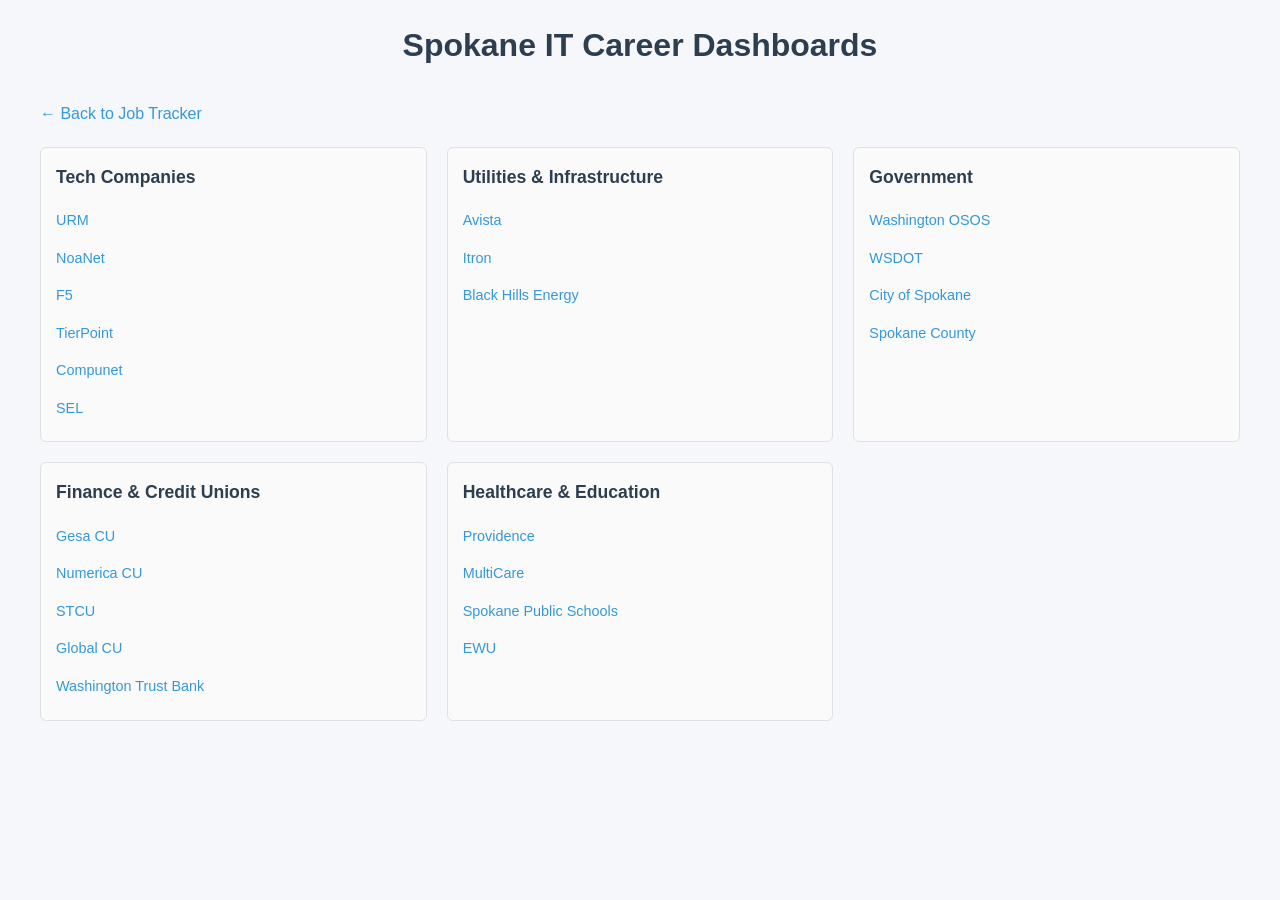
==== dashboard.html @ 5d52a096 "Add career dashboards page with links to company job sites" ====
<!DOCTYPE html>
<html lang="en">
<head>
    <meta charset="UTF-8">
    <meta name="viewport" content="width=device-width, initial-scale=1.0">
    <title>Spokane IT Career Dashboards</title>
    <link rel="stylesheet" href="style.css">
    <style>
        .dashboard-grid {
            display: grid;
            grid-template-columns: repeat(auto-fit, minmax(300px, 1fr));
            gap: 20px;
            margin-bottom: 30px;
        }
        .category-card {
            background: #fafafa;
            border: 1px solid #e0e0e0;
            border-radius: 6px;
            padding: 15px;
        }
        .category-card h3 {
            color: #2c3e50;
            margin-bottom: 10px;
            font-size: 1.1rem;
        }
        .category-card ul {
            list-style: none;
        }
        .category-card li {
            padding: 6px 0;
        }
        .category-card a {
            color: #3498db;
            text-decoration: none;
            font-size: 0.9rem;
        }
        .category-card a:hover {
            text-decoration: underline;
        }
        .nav-links {
            margin-bottom: 20px;
        }
        .nav-links a {
            color: #3498db;
            text-decoration: none;
            margin-right: 15px;
        }
        .nav-links a:hover {
            text-decoration: underline;
        }
    </style>
</head>
<body>
    <div class="container">
        <h1>Spokane IT Career Dashboards</h1>
        
        <div class="nav-links">
            <a href="index.html">← Back to Job Tracker</a>
        </div>
        
        <div class="dashboard-grid">
            <div class="category-card">
                <h3>Tech Companies</h3>
                <ul>
                    <li><a href="https://www.urm.com/careers/" target="_blank" rel="noopener">URM</a></li>
                    <li><a href="https://www.noanet.net/careers/" target="_blank" rel="noopener">NoaNet</a></li>
                    <li><a href="https://www.f5.com/company/careers" target="_blank" rel="noopener">F5</a></li>
                    <li><a href="https://www.tierpoint.com/careers/" target="_blank" rel="noopener">TierPoint</a></li>
                    <li><a href="https://www.compunet.biz/" target="_blank" rel="noopener">Compunet</a></li>
                    <li><a href="https://selinc.com/company/careers/" target="_blank" rel="noopener">SEL</a></li>
                </ul>
            </div>
            
            <div class="category-card">
                <h3>Utilities & Infrastructure</h3>
                <ul>
                    <li><a href="https://www.avistacorp.com/careers" target="_blank" rel="noopener">Avista</a></li>
                    <li><a href="https://www.itron.com/careers" target="_blank" rel="noopener">Itron</a></li>
                    <li><a href="https://www.blackhillsenergy.com/careers" target="_blank" rel="noopener">Black Hills Energy</a></li>
                </ul>
            </div>
            
            <div class="category-card">
                <h3>Government</h3>
                <ul>
                    <li><a href="https://www.sos.wa.gov/about-us/careers/" target="_blank" rel="noopener">Washington OSOS</a></li>
                    <li><a href="https://wsdot.wa.gov/about/jobs" target="_blank" rel="noopener">WSDOT</a></li>
                    <li><a href="https://www.spokanecity.org/government/employment/" target="_blank" rel="noopener">City of Spokane</a></li>
                    <li><a href="https://www.spokanecounty.org/356/Employment" target="_blank" rel="noopener">Spokane County</a></li>
                </ul>
            </div>
            
            <div class="category-card">
                <h3>Finance & Credit Unions</h3>
                <ul>
                    <li><a href="https://www.gesa.com/careers" target="_blank" rel="noopener">Gesa CU</a></li>
                    <li><a href="https://www.numericacu.com/careers" target="_blank" rel="noopener">Numerica CU</a></li>
                    <li><a href="https://www.stcu.org/careers" target="_blank" rel="noopener">STCU</a></li>
                    <li><a href="https://www.globalcu.org/careers" target="_blank" rel="noopener">Global CU</a></li>
                    <li><a href="https://www.watrust.com/careers" target="_blank" rel="noopener">Washington Trust Bank</a></li>
                </ul>
            </div>
            
            <div class="category-card">
                <h3>Healthcare & Education</h3>
                <ul>
                    <li><a href="https://www.providence.org/careers" target="_blank" rel="noopener">Providence</a></li>
                    <li><a href="https://jobs.multicare.org/" target="_blank" rel="noopener">MultiCare</a></li>
                    <li><a href="https://www.spokaneschools.org/jobs" target="_blank" rel="noopener">Spokane Public Schools</a></li>
                    <li><a href="https://jobs.hr.ewu.edu/" target="_blank" rel="noopener">EWU</a></li>
                </ul>
            </div>
        </div>
    </div>
</body>
</html>
---- style.css ----
* {
    margin: 0;
    padding: 0;
    box-sizing: border-box;
}

body {
    font-family: -apple-system, BlinkMacSystemFont, 'Segoe UI', 'Roboto', 'Oxygen',
        'Ubuntu', 'Cantarell', 'Fira Sans', 'Droid Sans', 'Helvetica Neue',
        sans-serif;
    background-color: #f5f7fa;
    padding: 20px;
    line-height: 1.6;
}

.container {
    max-width: 1200px;
    margin: 0 auto;
}

h1 {
    color: #2c3e50;
    margin-bottom: 30px;
    text-align: center;
}

h2 {
    color: #34495e;
    margin-bottom: 20px;
    font-size: 1.5rem;
}

.add-job-form {
    background: white;
    padding: 25px;
    border-radius: 8px;
    box-shadow: 0 2px 4px rgba(0, 0, 0, 0.1);
    margin-bottom: 30px;
}

form {
    display: grid;
    grid-template-columns: repeat(auto-fit, minmax(250px, 1fr));
    gap: 15px;
}

.form-group {
    display: flex;
    flex-direction: column;
}

.form-group label {
    font-weight: 600;
    color: #2c3e50;
    margin-bottom: 5px;
    font-size: 0.9rem;
}

.form-group input,
.form-group select,
.form-group textarea {
    padding: 8px 12px;
    border: 1px solid #dcdcdc;
    border-radius: 4px;
    font-size: 0.95rem;
    font-family: inherit;
}

.form-group input:focus,
.form-group select:focus,
.form-group textarea:focus {
    outline: 2px solid #3498db;
    outline-offset: 2px;
    border-color: #3498db;
}

.form-group textarea {
    resize: vertical;
}

form button {
    grid-column: 1 / -1;
    padding: 10px 20px;
    background-color: #3498db;
    color: white;
    border: none;
    border-radius: 4px;
    cursor: pointer;
    font-size: 1rem;
    font-weight: 600;
    margin-top: 10px;
}

form button:hover {
    background-color: #2980b9;
}

form button:active {
    background-color: #2471a3;
}

.job-list {
    background: white;
    padding: 25px;
    border-radius: 8px;
    box-shadow: 0 2px 4px rgba(0, 0, 0, 0.1);
}

.filters {
    display: flex;
    gap: 10px;
    margin-bottom: 20px;
    flex-wrap: wrap;
}

.filters select,
.filters input {
    padding: 8px 12px;
    border: 1px solid #dcdcdc;
    border-radius: 4px;
    font-size: 0.95rem;
}

.filters input {
    flex: 1;
    min-width: 200px;
}

#jobs {
    display: flex;
    flex-direction: column;
    gap: 15px;
}

.job-card {
    border: 1px solid #e0e0e0;
    border-radius: 6px;
    padding: 15px;
    background: #fafafa;
}

.job-card:hover {
    box-shadow: 0 2px 8px rgba(0, 0, 0, 0.1);
}

.job-header {
    display: flex;
    justify-content: space-between;
    align-items: start;
    margin-bottom: 10px;
    flex-wrap: wrap;
    gap: 10px;
}

.job-title {
    font-size: 1.1rem;
    font-weight: 700;
    color: #2c3e50;
}

.job-company {
    font-size: 0.95rem;
    color: #7f8c8d;
    font-weight: 600;
}

.job-status {
    padding: 4px 10px;
    border-radius: 12px;
    font-size: 0.85rem;
    font-weight: 600;
    text-transform: uppercase;
}

.status-Interested {
    background-color: #e8f4fd;
    color: #2980b9;
}

.status-Applied {
    background-color: #fef9e7;
    color: #b7950b;
}

.status-Interviewing {
    background-color: #eafaf1;
    color: #229954;
}

.status-Offer {
    background-color: #d5f4e6;
    color: #1e8449;
    font-weight: 700;
}

.status-Rejected {
    background-color: #fdf2e9;
    color: #d35400;
}

.status-Closed {
    background-color: #f4f6f6;
    color: #566573;
}

.job-details {
    display: grid;
    grid-template-columns: repeat(auto-fit, minmax(200px, 1fr));
    gap: 8px;
    margin-bottom: 10px;
    font-size: 0.9rem;
    color: #34495e;
}

.job-details strong {
    color: #2c3e50;
}

.job-notes {
    background: white;
    padding: 8px;
    border-radius: 4px;
    border-left: 3px solid #3498db;
    font-size: 0.9rem;
    color: #34495e;
    margin-bottom: 10px;
    white-space: pre-wrap;
}

.job-actions {
    display: flex;
    gap: 8px;
    flex-wrap: wrap;
}

.btn {
    padding: 6px 12px;
    border: none;
    border-radius: 4px;
    cursor: pointer;
    font-size: 0.85rem;
    font-weight: 600;
}

.btn-edit {
    background-color: #95a5a6;
    color: white;
}

.btn-edit:hover {
    background-color: #7f8c8d;
}

.btn-delete {
    background-color: #e74c3c;
    color: white;
}

.btn-delete:hover {
    background-color: #c0392b;
}

.btn-url {
    background-color: #2ecc71;
    color: white;
    text-decoration: none;
    display: inline-block;
}

.btn-url:hover {
    background-color: #27ae60;
}

@media (max-width: 600px) {
    body {
        padding: 10px;
    }
    
    form {
        grid-template-columns: 1fr;
    }
    
    .job-header {
        flex-direction: column;
    }
    
    .job-details {
        grid-template-columns: 1fr;
    }
}
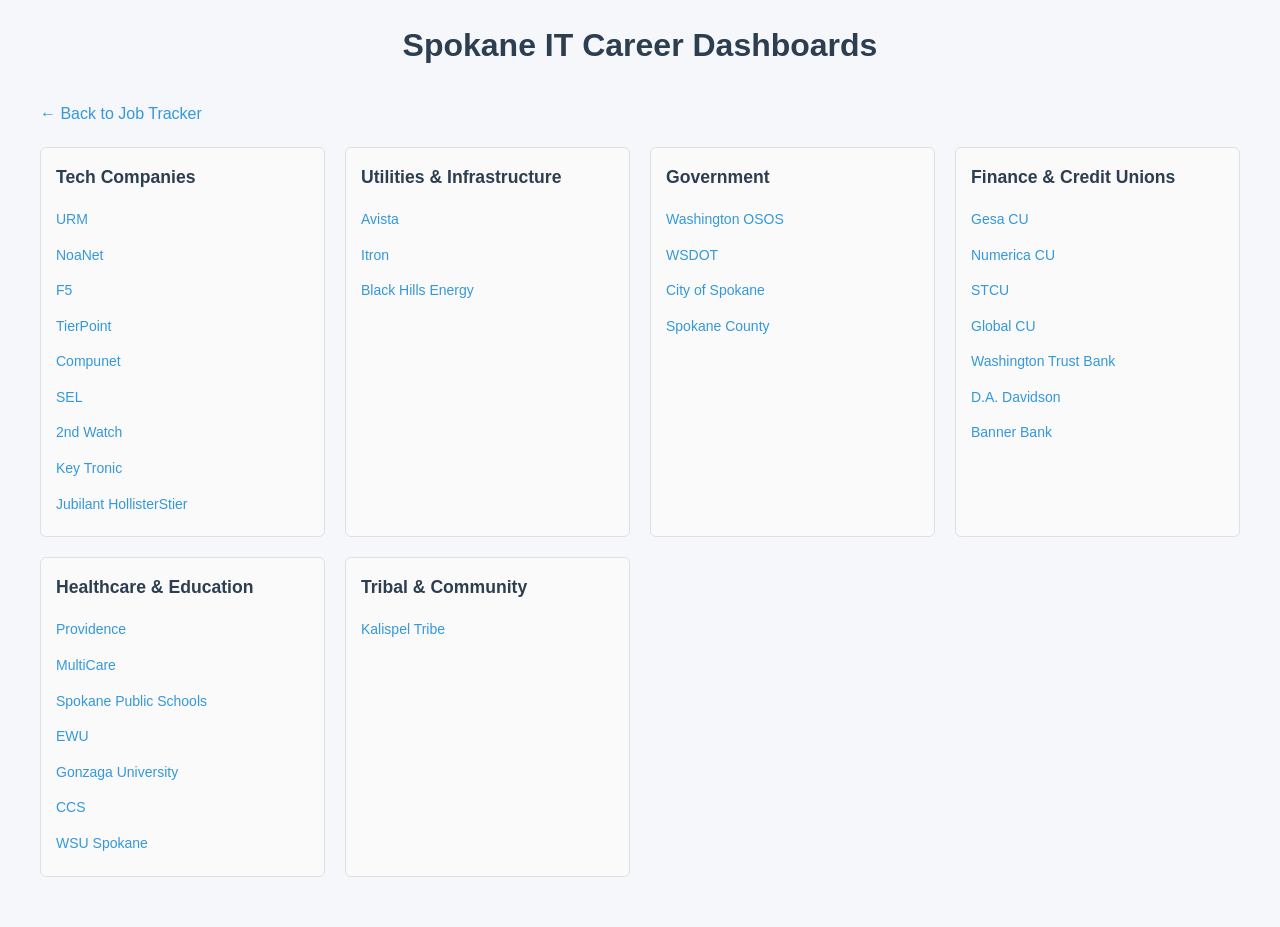
==== commit 56cf2f49: "Consolidate all companies into single dashboard" ====
--- a/dashboard.html
+++ b/dashboard.html
@@ -6,101 +6,68 @@
     <title>Spokane IT Career Dashboards</title>
     <link rel="stylesheet" href="style.css">
     <style>
-        .dashboard-grid {
-            display: grid;
-            grid-template-columns: repeat(auto-fit, minmax(300px, 1fr));
-            gap: 20px;
-            margin-bottom: 30px;
-        }
-        .category-card {
-            background: #fafafa;
-            border: 1px solid #e0e0e0;
-            border-radius: 6px;
-            padding: 15px;
-        }
-        .category-card h3 {
-            color: #2c3e50;
-            margin-bottom: 10px;
-            font-size: 1.1rem;
-        }
-        .category-card ul {
-            list-style: none;
-        }
-        .category-card li {
-            padding: 6px 0;
-        }
-        .category-card a {
-            color: #3498db;
-            text-decoration: none;
-            font-size: 0.9rem;
-        }
-        .category-card a:hover {
-            text-decoration: underline;
-        }
-        .nav-links {
-            margin-bottom: 20px;
-        }
-        .nav-links a {
-            color: #3498db;
-            text-decoration: none;
-            margin-right: 15px;
-        }
-        .nav-links a:hover {
-            text-decoration: underline;
-        }
+        .dashboard-grid { display: grid; grid-template-columns: repeat(auto-fit, minmax(280px, 1fr)); gap: 20px; margin-bottom: 30px; }
+        .category-card { background: #fafafa; border: 1px solid #e0e0e0; border-radius: 6px; padding: 15px; }
+        .category-card h3 { color: #2c3e50; margin-bottom: 10px; font-size: 1.1rem; }
+        .category-card ul { list-style: none; }
+        .category-card li { padding: 5px 0; }
+        .category-card a { color: #3498db; text-decoration: none; font-size: 0.875rem; }
+        .category-card a:hover { text-decoration: underline; }
+        .nav-links { margin-bottom: 20px; }
+        .nav-links a { color: #3498db; text-decoration: none; margin-right: 15px; }
+        .nav-links a:hover { text-decoration: underline; }
     </style>
 </head>
 <body>
     <div class="container">
         <h1>Spokane IT Career Dashboards</h1>
-        
         <div class="nav-links">
             <a href="index.html">← Back to Job Tracker</a>
         </div>
-        
         <div class="dashboard-grid">
             <div class="category-card">
                 <h3>Tech Companies</h3>
                 <ul>
-                    <li><a href="https://www.urm.com/careers/" target="_blank" rel="noopener">URM</a></li>
+                    <li><a href="https://recruiting.paylocity.com/recruiting/jobs/All/6650dbeb-608a-4cef-a3a3-c10e3a6291cd/URM-Stores-Inc" target="_blank" rel="noopener">URM</a></li>
                     <li><a href="https://www.noanet.net/careers/" target="_blank" rel="noopener">NoaNet</a></li>
-                    <li><a href="https://www.f5.com/company/careers" target="_blank" rel="noopener">F5</a></li>
-                    <li><a href="https://www.tierpoint.com/careers/" target="_blank" rel="noopener">TierPoint</a></li>
-                    <li><a href="https://www.compunet.biz/" target="_blank" rel="noopener">Compunet</a></li>
-                    <li><a href="https://selinc.com/company/careers/" target="_blank" rel="noopener">SEL</a></li>
+                    <li><a href="https://ffive.wd5.myworkdayjobs.com/f5jobs" target="_blank" rel="noopener">F5</a></li>
+                    <li><a href="https://careers-tierpoint.icims.com/jobs/search?ss=1&hashed=-626007049" target="_blank" rel="noopener">TierPoint</a></li>
+                    <li><a href="https://job-boards.greenhouse.io/compunetinc" target="_blank" rel="noopener">Compunet</a></li>
+                    <li><a href="https://selinc.wd1.myworkdayjobs.com/SEL/20/refreshFacet/318c8bb6f553100021d223d9780d30be" target="_blank" rel="noopener">SEL</a></li>
+                    <li><a href="https://2ndwatch.bamboohr.com/careers/" target="_blank" rel="noopener">2nd Watch</a></li>
+                    <li><a href="https://www.keytronic.com/careers/" target="_blank" rel="noopener">Key Tronic</a></li>
+                    <li><a href="https://jubilantcareer.jubl.com/" target="_blank" rel="noopener">Jubilant HollisterStier</a></li>
                 </ul>
             </div>
-            
             <div class="category-card">
                 <h3>Utilities & Infrastructure</h3>
                 <ul>
-                    <li><a href="https://www.avistacorp.com/careers" target="_blank" rel="noopener">Avista</a></li>
+                    <li><a href="https://recruiting2.ultipro.com/AVI1000AMAST/JobBoard/362abf68-95c3-4b17-a39d-76a6efe5ff18" target="_blank" rel="noopener">Avista</a></li>
                     <li><a href="https://www.itron.com/careers" target="_blank" rel="noopener">Itron</a></li>
                     <li><a href="https://www.blackhillsenergy.com/careers" target="_blank" rel="noopener">Black Hills Energy</a></li>
                 </ul>
             </div>
-            
             <div class="category-card">
                 <h3>Government</h3>
                 <ul>
-                    <li><a href="https://www.sos.wa.gov/about-us/careers/" target="_blank" rel="noopener">Washington OSOS</a></li>
-                    <li><a href="https://wsdot.wa.gov/about/jobs" target="_blank" rel="noopener">WSDOT</a></li>
-                    <li><a href="https://www.spokanecity.org/government/employment/" target="_blank" rel="noopener">City of Spokane</a></li>
-                    <li><a href="https://www.spokanecounty.org/356/Employment" target="_blank" rel="noopener">Spokane County</a></li>
+                    <li><a href="https://www.governmentjobs.com/careers/washington?department[0]=Office%20of%20the%20Secretary%20of%20State&sort=PostingDate%7CDescending" target="_blank" rel="noopener">Washington OSOS</a></li>
+                    <li><a href="https://www.governmentjobs.com/careers/washington/wsdot" target="_blank" rel="noopener">WSDOT</a></li>
+                    <li><a href="https://my.spokanecity.org/jobs/classified/" target="_blank" rel="noopener">City of Spokane</a></li>
+                    <li><a href="https://spokanecounty.wd503.myworkdayjobs.com/en-US/Spokane" target="_blank" rel="noopener">Spokane County</a></li>
                 </ul>
             </div>
-            
             <div class="category-card">
                 <h3>Finance & Credit Unions</h3>
                 <ul>
-                    <li><a href="https://www.gesa.com/careers" target="_blank" rel="noopener">Gesa CU</a></li>
-                    <li><a href="https://www.numericacu.com/careers" target="_blank" rel="noopener">Numerica CU</a></li>
-                    <li><a href="https://www.stcu.org/careers" target="_blank" rel="noopener">STCU</a></li>
-                    <li><a href="https://www.globalcu.org/careers" target="_blank" rel="noopener">Global CU</a></li>
-                    <li><a href="https://www.watrust.com/careers" target="_blank" rel="noopener">Washington Trust Bank</a></li>
+                    <li><a href="https://www.paycomonline.net/v4/ats/web.php/portal/E7A3819EACC22746FA78AB1D19A8ACB0/career-page" target="_blank" rel="noopener">Gesa CU</a></li>
+                    <li><a href="https://recruiting.paylocity.com/recruiting/jobs/All/3e0b08f9-66f1-4617-9a26-159571b53dc2/Numerica-Credit-Union" target="_blank" rel="noopener">Numerica CU</a></li>
+                    <li><a href="https://careers.smartrecruiters.com/STCU1" target="_blank" rel="noopener">STCU</a></li>
+                    <li><a href="https://careers-globalcu.icims.com/jobs/search?mobile=false&width=1694&height=500&bga=true&needsRedirect=false&jan1offset=-480&jun1offset=-420" target="_blank" rel="noopener">Global CU</a></li>
+                    <li><a href="https://recruiting2.ultipro.com/WAS1000WTB/JobBoard/cb002c76-8419-4941-9c78-d28ae4e9c89e/?q=&o=postedDateDesc&w=&wc=&we=&wpst=" target="_blank" rel="noopener">Washington Trust Bank</a></li>
+                    <li><a href="https://dadavidson.wd5.myworkdayjobs.com/DADavidson" target="_blank" rel="noopener">D.A. Davidson</a></li>
+                    <li><a href="https://bannerbank.wd1.myworkdayjobs.com/BannerBank" target="_blank" rel="noopener">Banner Bank</a></li>
                 </ul>
             </div>
-            
             <div class="category-card">
                 <h3>Healthcare & Education</h3>
                 <ul>
@@ -108,6 +75,15 @@
                     <li><a href="https://jobs.multicare.org/" target="_blank" rel="noopener">MultiCare</a></li>
                     <li><a href="https://www.spokaneschools.org/jobs" target="_blank" rel="noopener">Spokane Public Schools</a></li>
                     <li><a href="https://jobs.hr.ewu.edu/" target="_blank" rel="noopener">EWU</a></li>
+                    <li><a href="https://gonzaga.peopleadmin.com/" target="_blank" rel="noopener">Gonzaga University</a></li>
+                    <li><a href="https://jobs.ccs.spokane.edu/" target="_blank" rel="noopener">CCS</a></li>
+                    <li><a href="https://wsu.wd5.myworkdayjobs.com/WSU_Jobs" target="_blank" rel="noopener">WSU Spokane</a></li>
+                </ul>
+            </div>
+            <div class="category-card">
+                <h3>Tribal & Community</h3>
+                <ul>
+                    <li><a href="https://kalispeltribe.com/careers/" target="_blank" rel="noopener">Kalispel Tribe</a></li>
                 </ul>
             </div>
         </div>
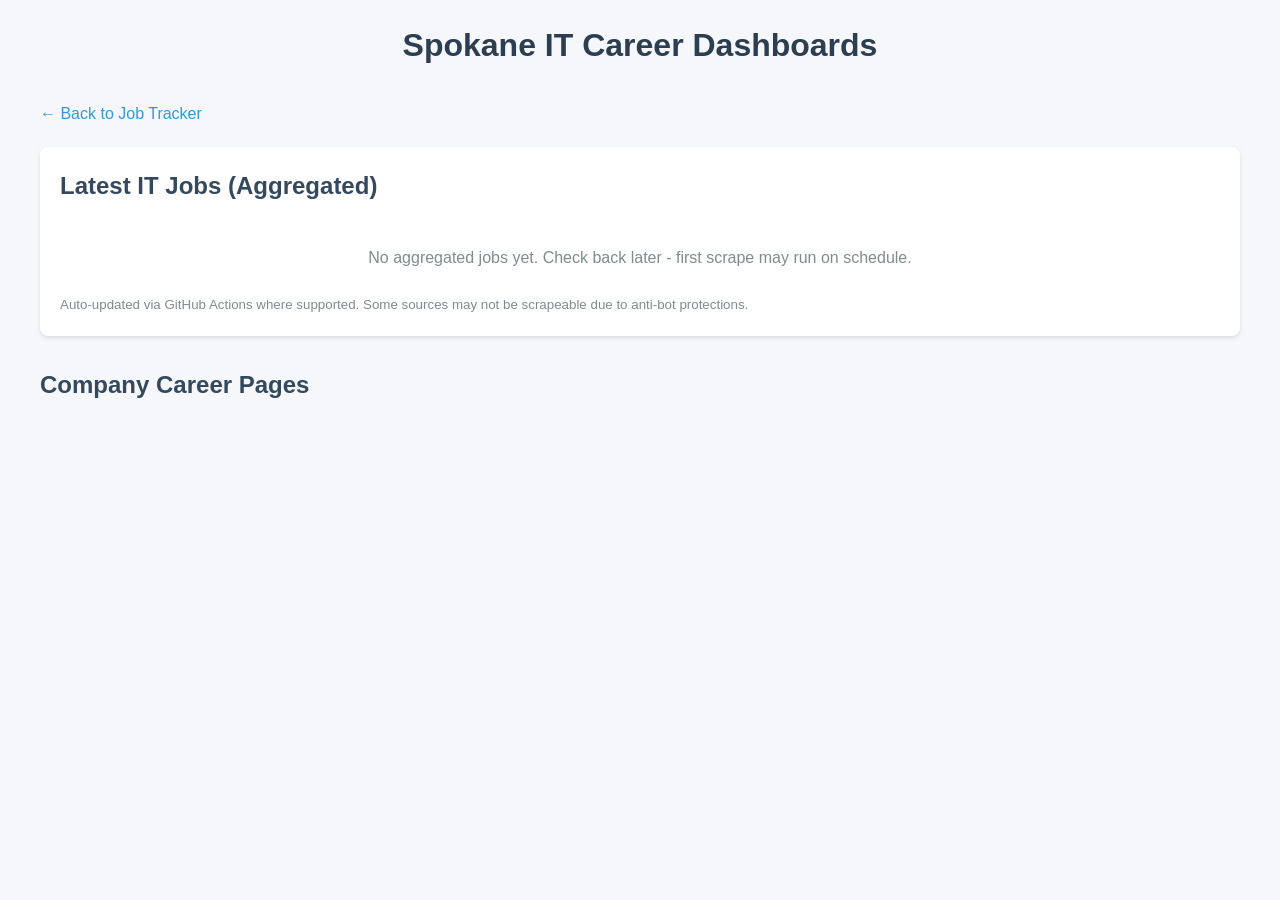
==== commit 445e4c3d: "Add aggregated jobs infrastructure" ====
--- a/dashboard.html
+++ b/dashboard.html
@@ -16,6 +16,12 @@
         .nav-links { margin-bottom: 20px; }
         .nav-links a { color: #3498db; text-decoration: none; margin-right: 15px; }
         .nav-links a:hover { text-decoration: underline; }
+        .jobs-section { background: white; padding: 20px; border-radius: 8px; box-shadow: 0 2px 4px rgba(0, 0, 0, 0.1); margin-bottom: 30px; }
+        .job-item { border-bottom: 1px solid #e0e0e0; padding: 10px 0; }
+        .job-item:last-child { border-bottom: none; }
+        .job-title { font-weight: 600; color: #2c3e50; }
+        .job-meta { font-size: 0.875rem; color: #7f8c8d; }
+        .loading { color: #7f8c8d; text-align: center; padding: 20px; }
     </style>
 </head>
 <body>
@@ -24,69 +30,18 @@
         <div class="nav-links">
             <a href="index.html">← Back to Job Tracker</a>
         </div>
+
+        <div class="jobs-section">
+            <h2>Latest IT Jobs (Aggregated)</h2>
+            <div id="aggregatedJobs" class="loading">Loading aggregated jobs...</div>
+            <small style="color: #7f8c8d;">Auto-updated via GitHub Actions where supported. Some sources may not be scrapeable due to anti-bot protections.</small>
+        </div>
+
+        <h2>Company Career Pages</h2>
         <div class="dashboard-grid">
-            <div class="category-card">
-                <h3>Tech Companies</h3>
-                <ul>
-                    <li><a href="https://recruiting.paylocity.com/recruiting/jobs/All/6650dbeb-608a-4cef-a3a3-c10e3a6291cd/URM-Stores-Inc" target="_blank" rel="noopener">URM</a></li>
-                    <li><a href="https://www.noanet.net/careers/" target="_blank" rel="noopener">NoaNet</a></li>
-                    <li><a href="https://ffive.wd5.myworkdayjobs.com/f5jobs" target="_blank" rel="noopener">F5</a></li>
-                    <li><a href="https://careers-tierpoint.icims.com/jobs/search?ss=1&hashed=-626007049" target="_blank" rel="noopener">TierPoint</a></li>
-                    <li><a href="https://job-boards.greenhouse.io/compunetinc" target="_blank" rel="noopener">Compunet</a></li>
-                    <li><a href="https://selinc.wd1.myworkdayjobs.com/SEL/20/refreshFacet/318c8bb6f553100021d223d9780d30be" target="_blank" rel="noopener">SEL</a></li>
-                    <li><a href="https://2ndwatch.bamboohr.com/careers/" target="_blank" rel="noopener">2nd Watch</a></li>
-                    <li><a href="https://www.keytronic.com/careers/" target="_blank" rel="noopener">Key Tronic</a></li>
-                    <li><a href="https://jubilantcareer.jubl.com/" target="_blank" rel="noopener">Jubilant HollisterStier</a></li>
-                </ul>
-            </div>
-            <div class="category-card">
-                <h3>Utilities & Infrastructure</h3>
-                <ul>
-                    <li><a href="https://recruiting2.ultipro.com/AVI1000AMAST/JobBoard/362abf68-95c3-4b17-a39d-76a6efe5ff18" target="_blank" rel="noopener">Avista</a></li>
-                    <li><a href="https://www.itron.com/careers" target="_blank" rel="noopener">Itron</a></li>
-                    <li><a href="https://www.blackhillsenergy.com/careers" target="_blank" rel="noopener">Black Hills Energy</a></li>
-                </ul>
-            </div>
-            <div class="category-card">
-                <h3>Government</h3>
-                <ul>
-                    <li><a href="https://www.governmentjobs.com/careers/washington?department[0]=Office%20of%20the%20Secretary%20of%20State&sort=PostingDate%7CDescending" target="_blank" rel="noopener">Washington OSOS</a></li>
-                    <li><a href="https://www.governmentjobs.com/careers/washington/wsdot" target="_blank" rel="noopener">WSDOT</a></li>
-                    <li><a href="https://my.spokanecity.org/jobs/classified/" target="_blank" rel="noopener">City of Spokane</a></li>
-                    <li><a href="https://spokanecounty.wd503.myworkdayjobs.com/en-US/Spokane" target="_blank" rel="noopener">Spokane County</a></li>
-                </ul>
-            </div>
-            <div class="category-card">
-                <h3>Finance & Credit Unions</h3>
-                <ul>
-                    <li><a href="https://www.paycomonline.net/v4/ats/web.php/portal/E7A3819EACC22746FA78AB1D19A8ACB0/career-page" target="_blank" rel="noopener">Gesa CU</a></li>
-                    <li><a href="https://recruiting.paylocity.com/recruiting/jobs/All/3e0b08f9-66f1-4617-9a26-159571b53dc2/Numerica-Credit-Union" target="_blank" rel="noopener">Numerica CU</a></li>
-                    <li><a href="https://careers.smartrecruiters.com/STCU1" target="_blank" rel="noopener">STCU</a></li>
-                    <li><a href="https://careers-globalcu.icims.com/jobs/search?mobile=false&width=1694&height=500&bga=true&needsRedirect=false&jan1offset=-480&jun1offset=-420" target="_blank" rel="noopener">Global CU</a></li>
-                    <li><a href="https://recruiting2.ultipro.com/WAS1000WTB/JobBoard/cb002c76-8419-4941-9c78-d28ae4e9c89e/?q=&o=postedDateDesc&w=&wc=&we=&wpst=" target="_blank" rel="noopener">Washington Trust Bank</a></li>
-                    <li><a href="https://dadavidson.wd5.myworkdayjobs.com/DADavidson" target="_blank" rel="noopener">D.A. Davidson</a></li>
-                    <li><a href="https://bannerbank.wd1.myworkdayjobs.com/BannerBank" target="_blank" rel="noopener">Banner Bank</a></li>
-                </ul>
-            </div>
-            <div class="category-card">
-                <h3>Healthcare & Education</h3>
-                <ul>
-                    <li><a href="https://www.providence.org/careers" target="_blank" rel="noopener">Providence</a></li>
-                    <li><a href="https://jobs.multicare.org/" target="_blank" rel="noopener">MultiCare</a></li>
-                    <li><a href="https://www.spokaneschools.org/jobs" target="_blank" rel="noopener">Spokane Public Schools</a></li>
-                    <li><a href="https://jobs.hr.ewu.edu/" target="_blank" rel="noopener">EWU</a></li>
-                    <li><a href="https://gonzaga.peopleadmin.com/" target="_blank" rel="noopener">Gonzaga University</a></li>
-                    <li><a href="https://jobs.ccs.spokane.edu/" target="_blank" rel="noopener">CCS</a></li>
-                    <li><a href="https://wsu.wd5.myworkdayjobs.com/WSU_Jobs" target="_blank" rel="noopener">WSU Spokane</a></li>
-                </ul>
-            </div>
-            <div class="category-card">
-                <h3>Tribal & Community</h3>
-                <ul>
-                    <li><a href="https://kalispeltribe.com/careers/" target="_blank" rel="noopener">Kalispel Tribe</a></li>
-                </ul>
-            </div>
+            <!-- ... same company cards ... -->
         </div>
     </div>
+    <script src="jobs.js"></script>
 </body>
 </html>
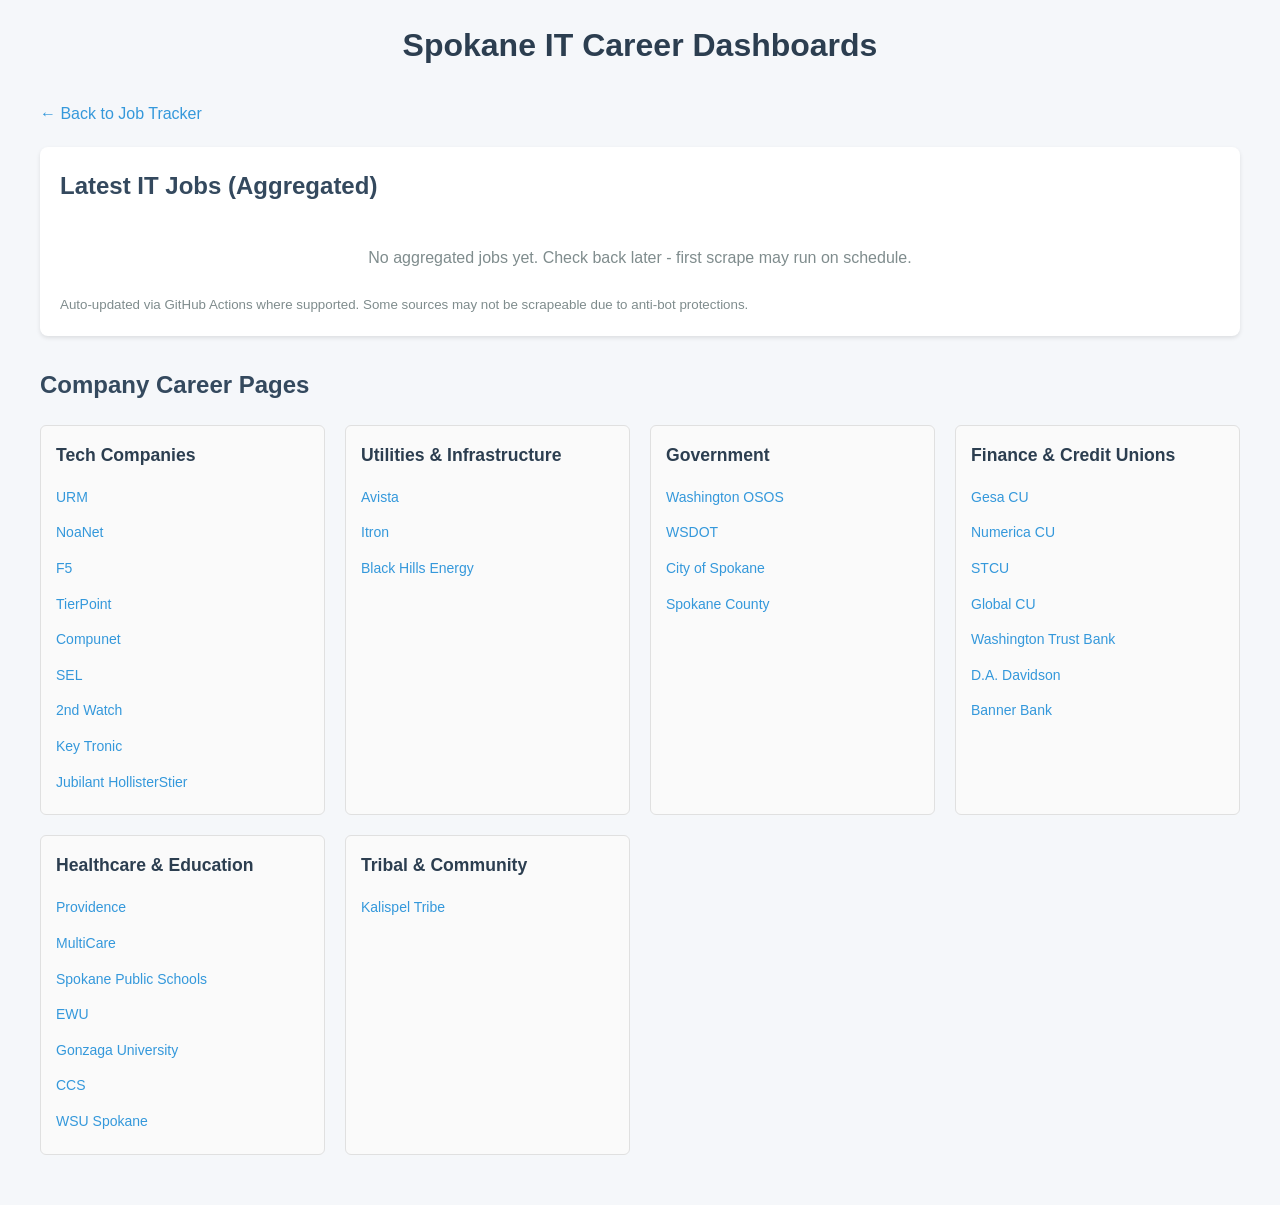
==== commit b33889cd: "Restore all company cards in dashboard" ====
--- a/dashboard.html
+++ b/dashboard.html
@@ -39,7 +39,67 @@
 
         <h2>Company Career Pages</h2>
         <div class="dashboard-grid">
-            <!-- ... same company cards ... -->
+            <div class="category-card">
+                <h3>Tech Companies</h3>
+                <ul>
+                    <li><a href="https://recruiting.paylocity.com/recruiting/jobs/All/6650dbeb-608a-4cef-a3a3-c10e3a6291cd/URM-Stores-Inc" target="_blank" rel="noopener">URM</a></li>
+                    <li><a href="https://www.noanet.net/careers/" target="_blank" rel="noopener">NoaNet</a></li>
+                    <li><a href="https://ffive.wd5.myworkdayjobs.com/f5jobs" target="_blank" rel="noopener">F5</a></li>
+                    <li><a href="https://careers-tierpoint.icims.com/jobs/search?ss=1&hashed=-626007049" target="_blank" rel="noopener">TierPoint</a></li>
+                    <li><a href="https://job-boards.greenhouse.io/compunetinc" target="_blank" rel="noopener">Compunet</a></li>
+                    <li><a href="https://selinc.wd1.myworkdayjobs.com/SEL/20/refreshFacet/318c8bb6f553100021d223d9780d30be" target="_blank" rel="noopener">SEL</a></li>
+                    <li><a href="https://2ndwatch.bamboohr.com/careers/" target="_blank" rel="noopener">2nd Watch</a></li>
+                    <li><a href="https://www.keytronic.com/careers/" target="_blank" rel="noopener">Key Tronic</a></li>
+                    <li><a href="https://jubilantcareer.jubl.com/" target="_blank" rel="noopener">Jubilant HollisterStier</a></li>
+                </ul>
+            </div>
+            <div class="category-card">
+                <h3>Utilities & Infrastructure</h3>
+                <ul>
+                    <li><a href="https://recruiting2.ultipro.com/AVI1000AMAST/JobBoard/362abf68-95c3-4b17-a39d-76a6efe5ff18" target="_blank" rel="noopener">Avista</a></li>
+                    <li><a href="https://www.itron.com/careers" target="_blank" rel="noopener">Itron</a></li>
+                    <li><a href="https://www.blackhillsenergy.com/careers" target="_blank" rel="noopener">Black Hills Energy</a></li>
+                </ul>
+            </div>
+            <div class="category-card">
+                <h3>Government</h3>
+                <ul>
+                    <li><a href="https://www.governmentjobs.com/careers/washington?department[0]=Office%20of%20the%20Secretary%20of%20State&sort=PostingDate%7CDescending" target="_blank" rel="noopener">Washington OSOS</a></li>
+                    <li><a href="https://www.governmentjobs.com/careers/washington/wsdot" target="_blank" rel="noopener">WSDOT</a></li>
+                    <li><a href="https://my.spokanecity.org/jobs/classified/" target="_blank" rel="noopener">City of Spokane</a></li>
+                    <li><a href="https://spokanecounty.wd503.myworkdayjobs.com/en-US/Spokane" target="_blank" rel="noopener">Spokane County</a></li>
+                </ul>
+            </div>
+            <div class="category-card">
+                <h3>Finance & Credit Unions</h3>
+                <ul>
+                    <li><a href="https://www.paycomonline.net/v4/ats/web.php/portal/E7A3819EACC22746FA78AB1D19A8ACB0/career-page" target="_blank" rel="noopener">Gesa CU</a></li>
+                    <li><a href="https://recruiting.paylocity.com/recruiting/jobs/All/3e0b08f9-66f1-4617-9a26-159571b53dc2/Numerica-Credit-Union" target="_blank" rel="noopener">Numerica CU</a></li>
+                    <li><a href="https://careers.smartrecruiters.com/STCU1" target="_blank" rel="noopener">STCU</a></li>
+                    <li><a href="https://careers-globalcu.icims.com/jobs/search?mobile=false&width=1694&height=500&bga=true&needsRedirect=false&jan1offset=-480&jun1offset=-420" target="_blank" rel="noopener">Global CU</a></li>
+                    <li><a href="https://recruiting2.ultipro.com/WAS1000WTB/JobBoard/cb002c76-8419-4941-9c78-d28ae4e9c89e/?q=&o=postedDateDesc&w=&wc=&we=&wpst=" target="_blank" rel="noopener">Washington Trust Bank</a></li>
+                    <li><a href="https://dadavidson.wd5.myworkdayjobs.com/DADavidson" target="_blank" rel="noopener">D.A. Davidson</a></li>
+                    <li><a href="https://bannerbank.wd1.myworkdayjobs.com/BannerBank" target="_blank" rel="noopener">Banner Bank</a></li>
+                </ul>
+            </div>
+            <div class="category-card">
+                <h3>Healthcare & Education</h3>
+                <ul>
+                    <li><a href="https://www.providence.org/careers" target="_blank" rel="noopener">Providence</a></li>
+                    <li><a href="https://jobs.multicare.org/" target="_blank" rel="noopener">MultiCare</a></li>
+                    <li><a href="https://www.spokaneschools.org/jobs" target="_blank" rel="noopener">Spokane Public Schools</a></li>
+                    <li><a href="https://jobs.hr.ewu.edu/" target="_blank" rel="noopener">EWU</a></li>
+                    <li><a href="https://gonzaga.peopleadmin.com/" target="_blank" rel="noopener">Gonzaga University</a></li>
+                    <li><a href="https://jobs.ccs.spokane.edu/" target="_blank" rel="noopener">CCS</a></li>
+                    <li><a href="https://wsu.wd5.myworkdayjobs.com/WSU_Jobs" target="_blank" rel="noopener">WSU Spokane</a></li>
+                </ul>
+            </div>
+            <div class="category-card">
+                <h3>Tribal & Community</h3>
+                <ul>
+                    <li><a href="https://kalispeltribe.com/careers/" target="_blank" rel="noopener">Kalispel Tribe</a></li>
+                </ul>
+            </div>
         </div>
     </div>
     <script src="jobs.js"></script>
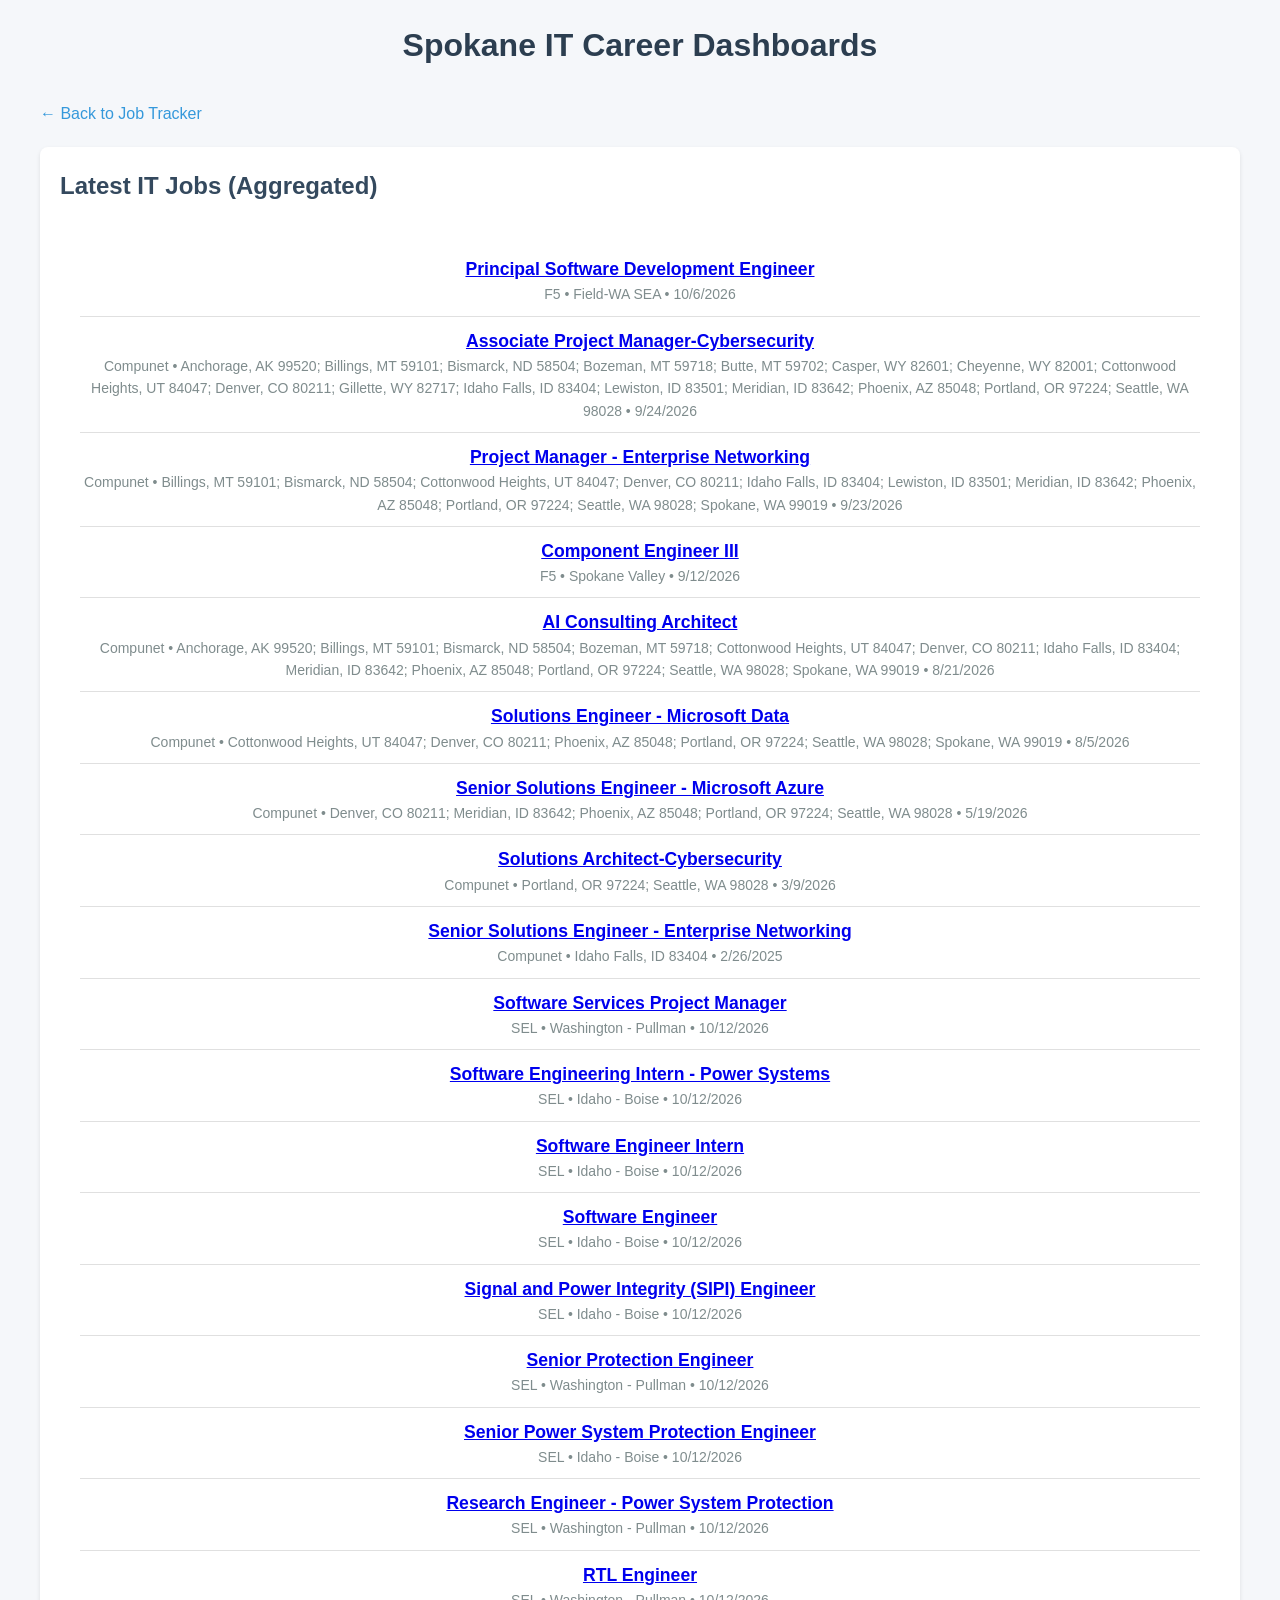
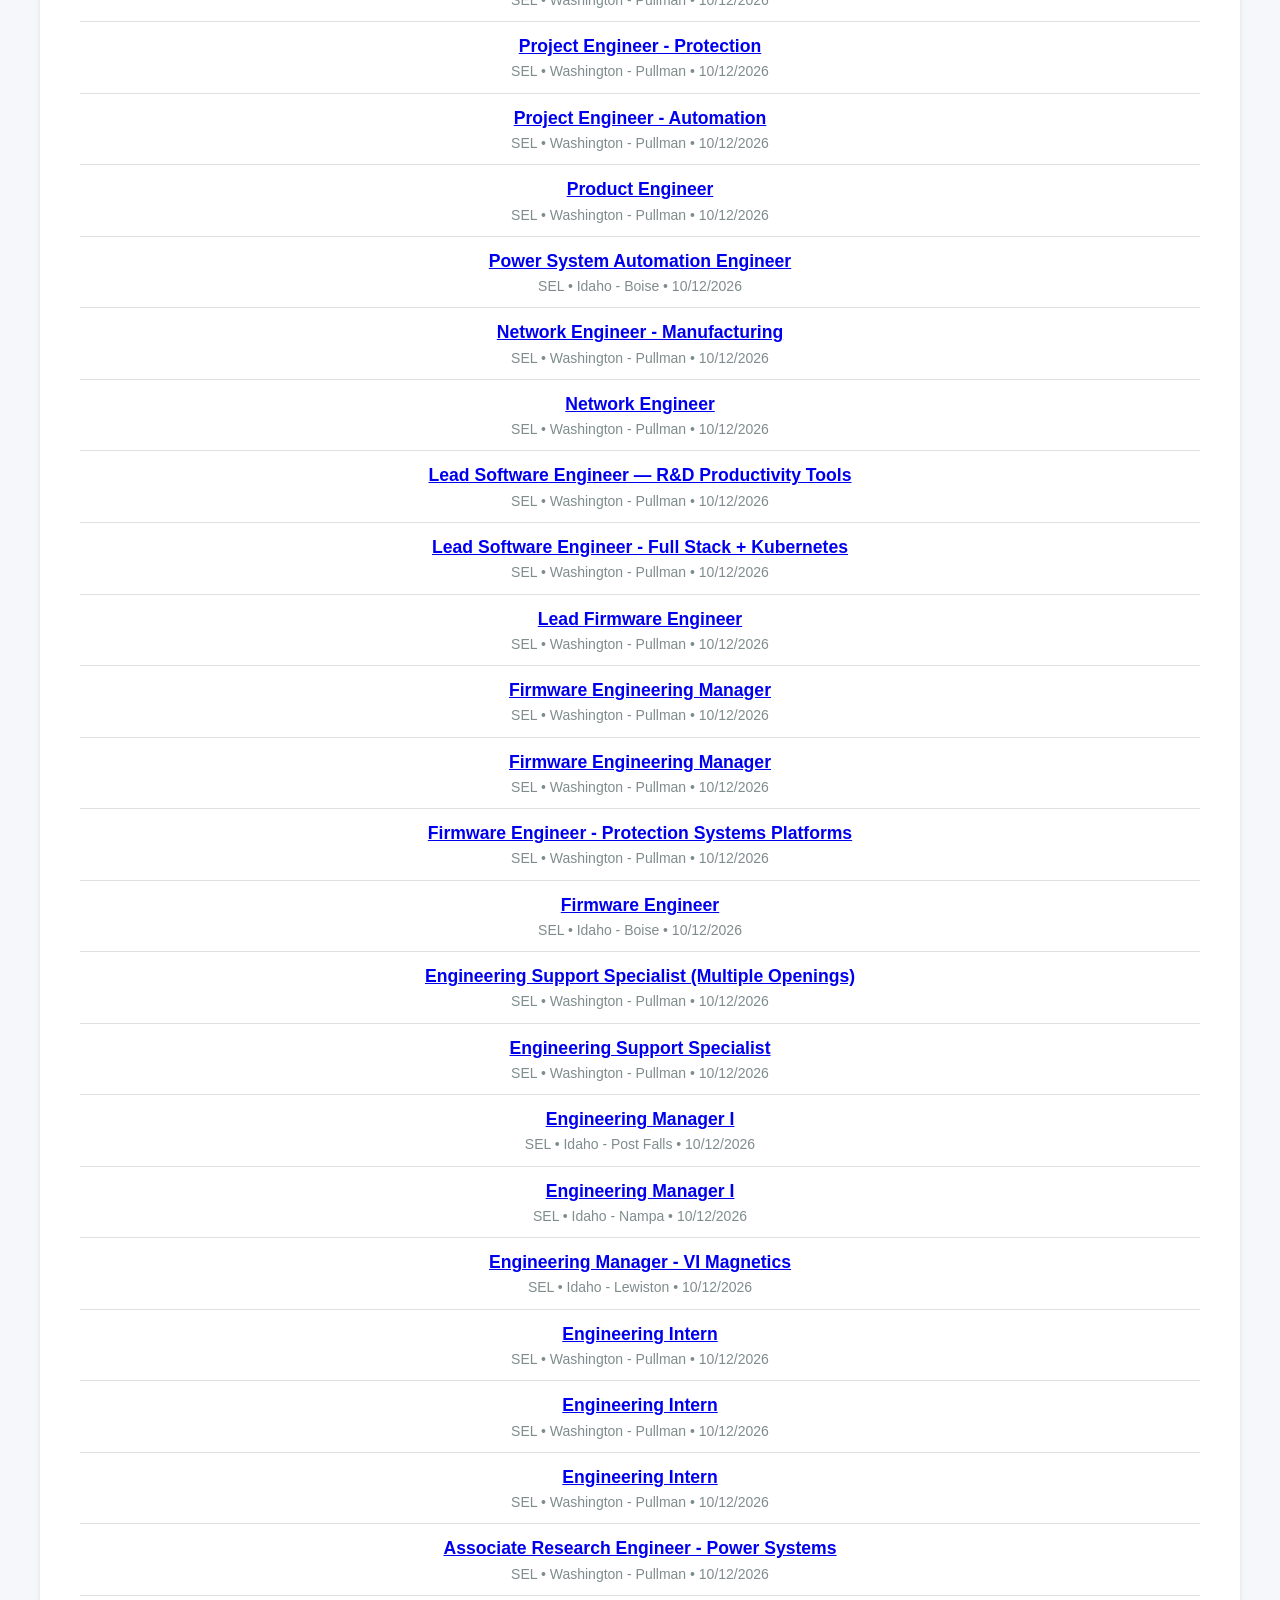
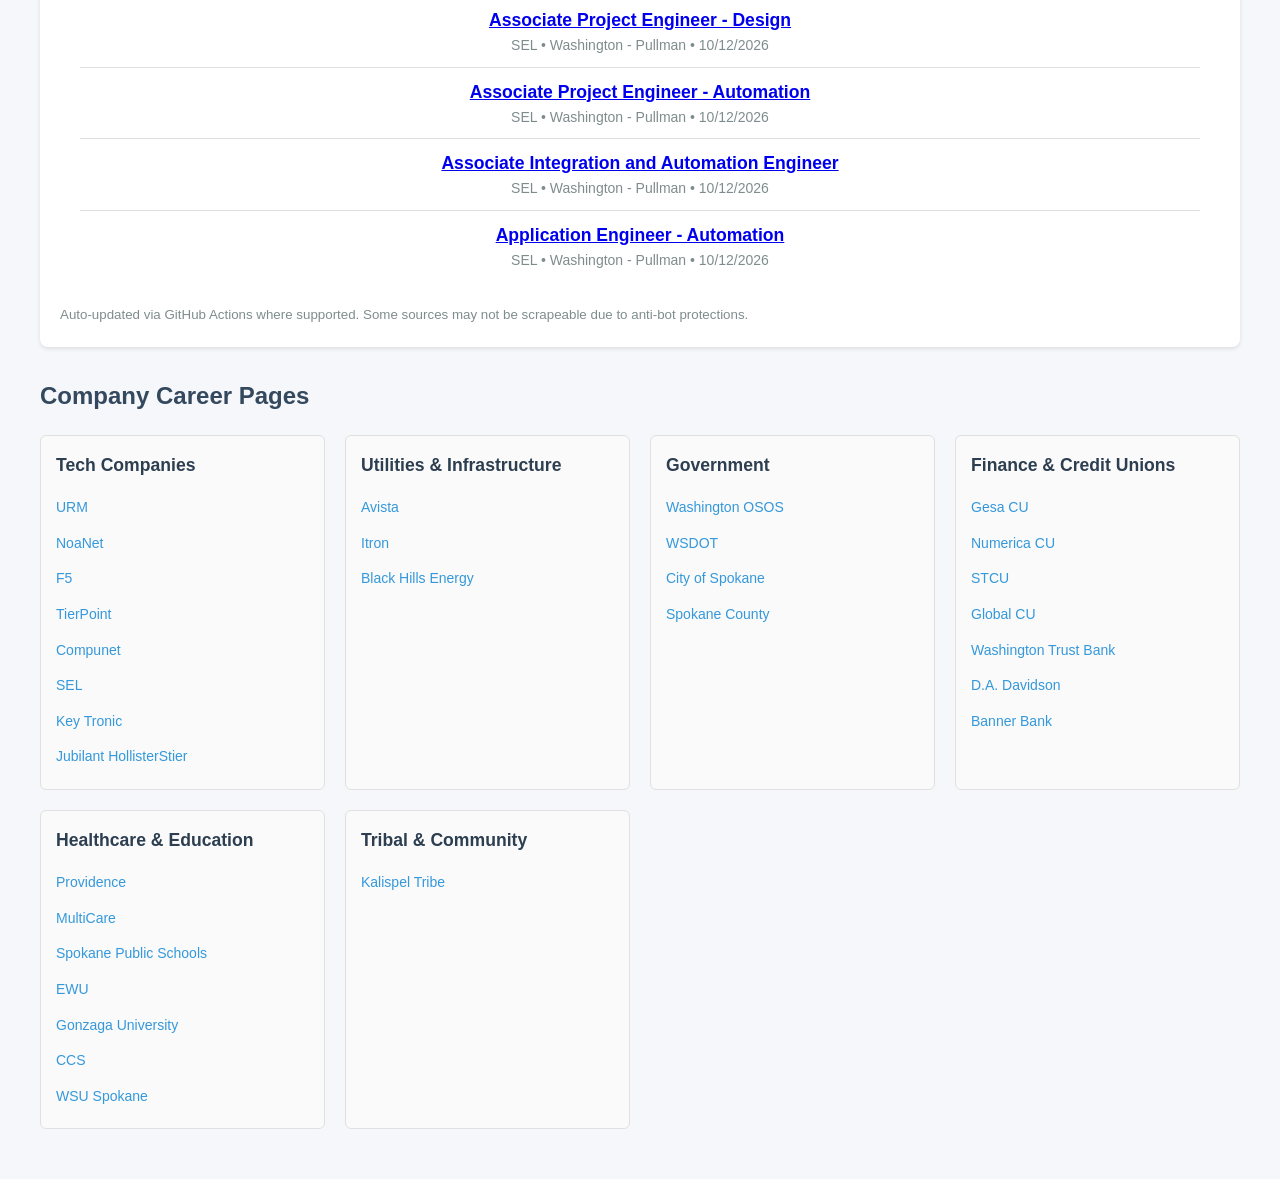
==== commit 5746f85b: "Add API-based job aggregation; remove 2nd Watch" ====
--- a/dashboard.html
+++ b/dashboard.html
@@ -48,7 +48,6 @@
                     <li><a href="https://careers-tierpoint.icims.com/jobs/search?ss=1&hashed=-626007049" target="_blank" rel="noopener">TierPoint</a></li>
                     <li><a href="https://job-boards.greenhouse.io/compunetinc" target="_blank" rel="noopener">Compunet</a></li>
                     <li><a href="https://selinc.wd1.myworkdayjobs.com/SEL/20/refreshFacet/318c8bb6f553100021d223d9780d30be" target="_blank" rel="noopener">SEL</a></li>
-                    <li><a href="https://2ndwatch.bamboohr.com/careers/" target="_blank" rel="noopener">2nd Watch</a></li>
                     <li><a href="https://www.keytronic.com/careers/" target="_blank" rel="noopener">Key Tronic</a></li>
                     <li><a href="https://jubilantcareer.jubl.com/" target="_blank" rel="noopener">Jubilant HollisterStier</a></li>
                 </ul>
